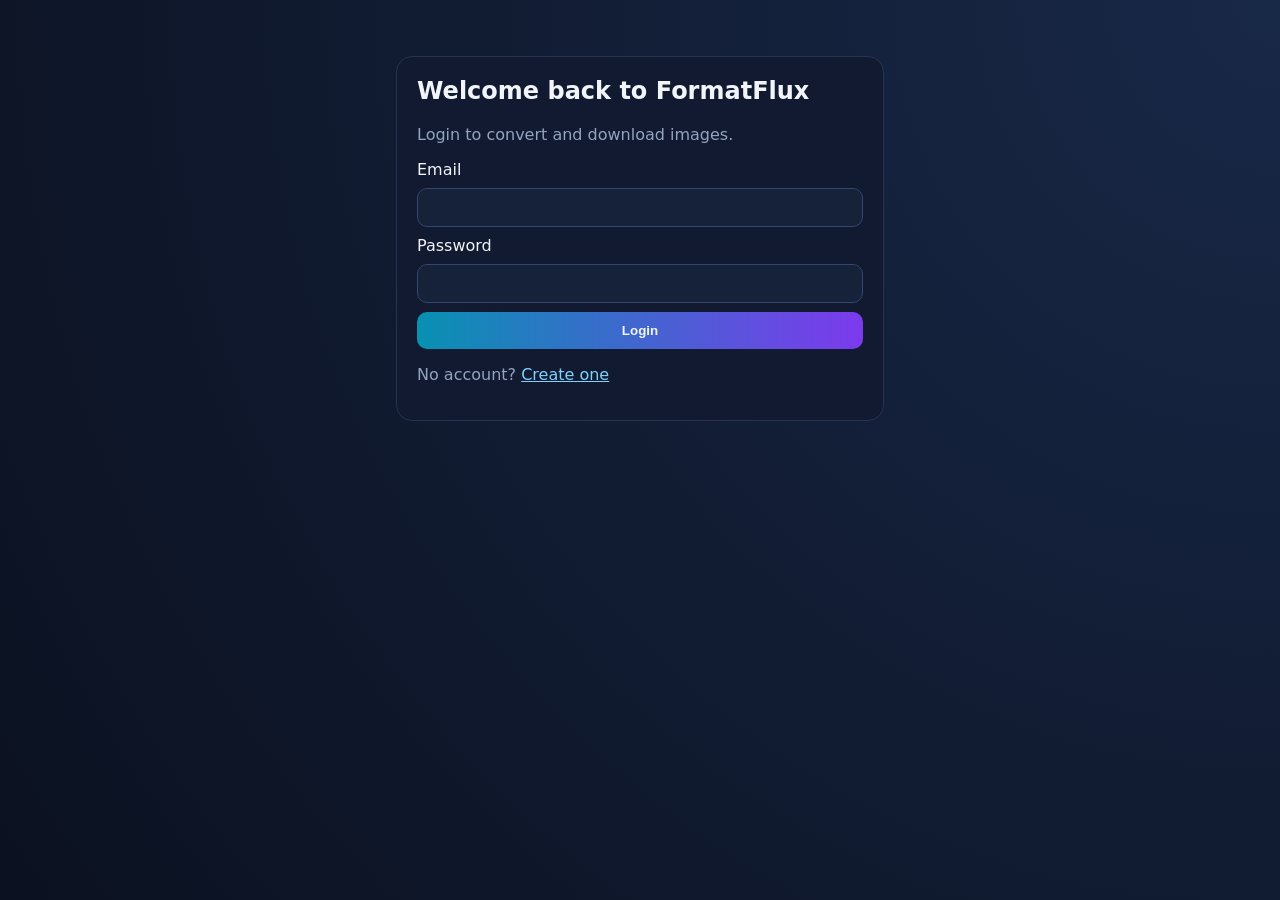
==== login.html @ 7fbb01ed "Add auth pages and expand image format conversion options" ====
<!DOCTYPE html>
<html lang="en">
<head>
  <meta charset="UTF-8" />
  <meta name="viewport" content="width=device-width, initial-scale=1.0" />
  <title>FormatFlux | Login</title>
  <link rel="stylesheet" href="style.css" />
</head>
<body>
  <main class="app auth-app">
    <section class="converter-card auth-card">
      <h1>Welcome back to FormatFlux</h1>
      <p class="status">Login to convert and download images.</p>
      <form id="loginForm" class="controls" autocomplete="on">
        <label for="email">Email</label>
        <input id="email" type="email" required />
        <label for="password">Password</label>
        <input id="password" type="password" required />
        <button type="submit">Login</button>
      </form>
      <p id="loginStatus" class="status"></p>
      <p class="status">No account? <a href="register.html">Create one</a></p>
    </section>
  </main>
  <script src="auth.js"></script>
  <script>
    if (FormatFluxAuth.getSession()) window.location.href = 'index.html';

    document.getElementById('loginForm').addEventListener('submit', (e) => {
      e.preventDefault();
      const email = document.getElementById('email').value.trim().toLowerCase();
      const password = document.getElementById('password').value;
      const users = FormatFluxAuth.getUsers();
      const match = users.find((u) => u.email === email && u.password === password);
      const status = document.getElementById('loginStatus');

      if (!match) {
        status.textContent = 'Invalid email or password.';
        return;
      }

      FormatFluxAuth.setSession(email);
      window.location.href = 'index.html';
    });
  </script>
</body>
</html>
---- style.css ----
:root {
  color-scheme: dark;
  --bg: #0b1120;
  --bg-elev: #111a30;
  --text: #f1f5f9;
  --muted: #93a4bf;
  --brand-a: #22d3ee;
  --brand-b: #a78bfa;
}
* { box-sizing: border-box; }
body {
  margin: 0;
  font-family: Inter, system-ui, -apple-system, Segoe UI, Roboto, sans-serif;
  background: radial-gradient(circle at top right, #182847, var(--bg));
  color: var(--text);
  min-height: 100vh;
}
.app { max-width: 840px; margin: 0 auto; padding: 2rem 1rem 3rem; }
.hero h1 { font-size: clamp(2rem, 3vw, 2.8rem); margin-bottom: .5rem; background: linear-gradient(90deg,var(--brand-a),var(--brand-b)); -webkit-background-clip: text; background-clip: text; color: transparent; }
.hero p { color: var(--muted); margin-top: 0; }
.logout { max-width: 140px; }
.converter-card { margin-top: 1.5rem; background: color-mix(in srgb, var(--bg-elev), transparent 10%); border: 1px solid #273451; border-radius: 16px; padding: 1.25rem; }
.file-upload { display:inline-block; background:#1f2b4a; border:1px dashed #4b628f; border-radius:12px; padding:.9rem 1.2rem; cursor:pointer; margin-bottom:1rem; }
.file-upload input { display:none; }
.controls { display:grid; grid-template-columns: 1fr; gap:.55rem; }
select, button, input[type="range"], input { width:100%; }
select, button, input { padding:.7rem; border-radius:10px; border:1px solid #33466f; background:#16213a; color:var(--text); }
button { background: linear-gradient(90deg,#0891b2,#7c3aed); border:none; font-weight:700; cursor:pointer; }
button:disabled { opacity:.45; cursor:not-allowed; }
.status { color: var(--muted); }
.preview-wrap img { width:min(100%,480px); border-radius:10px; border:1px solid #33466f; }
.hidden { display:none; }
.auth-app { max-width: 520px; }
.auth-card h1 { margin-top: 0; }
a { color: #7dd3fc; }
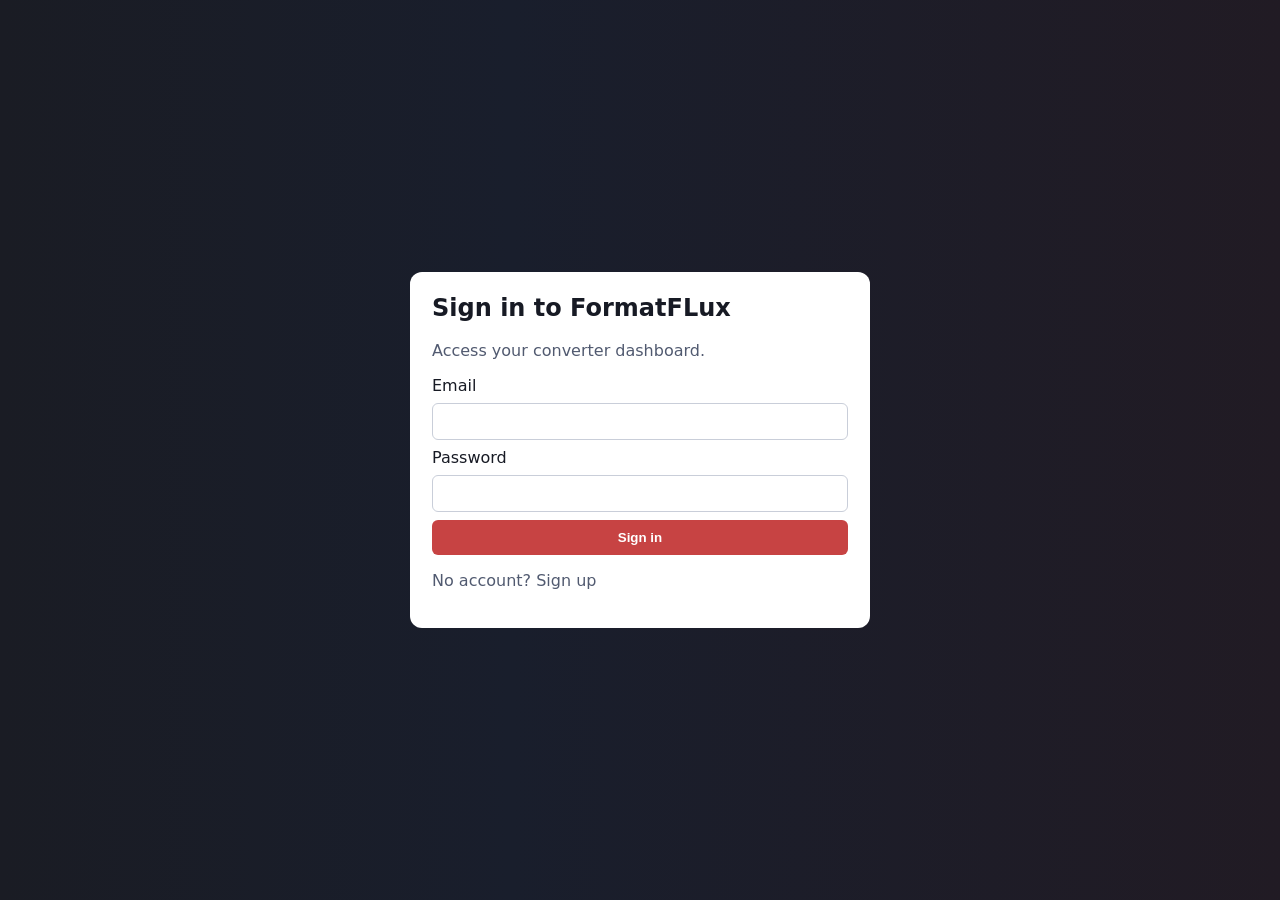
==== commit c9a55863: "Redesign FormatFlux UI to closely match provided references" ====
--- a/login.html
+++ b/login.html
@@ -6,26 +6,23 @@
   <title>FormatFlux | Login</title>
   <link rel="stylesheet" href="style.css" />
 </head>
-<body>
-  <main class="app auth-app">
-    <section class="converter-card auth-card">
-      <h1>Welcome back to FormatFlux</h1>
-      <p class="status">Login to convert and download images.</p>
-      <form id="loginForm" class="controls" autocomplete="on">
-        <label for="email">Email</label>
-        <input id="email" type="email" required />
-        <label for="password">Password</label>
-        <input id="password" type="password" required />
-        <button type="submit">Login</button>
-      </form>
-      <p id="loginStatus" class="status"></p>
-      <p class="status">No account? <a href="register.html">Create one</a></p>
-    </section>
-  </main>
+<body class="auth-page">
+  <section class="auth-card">
+    <h1>Sign in to FormatFLux</h1>
+    <p class="status">Access your converter dashboard.</p>
+    <form id="loginForm" class="options-row" autocomplete="on">
+      <label for="email">Email</label>
+      <input id="email" type="email" required />
+      <label for="password">Password</label>
+      <input id="password" type="password" required />
+      <button type="submit">Sign in</button>
+    </form>
+    <p id="loginStatus" class="status"></p>
+    <p class="status">No account? <a href="register.html">Sign up</a></p>
+  </section>
   <script src="auth.js"></script>
   <script>
     if (FormatFluxAuth.getSession()) window.location.href = 'index.html';
-
     document.getElementById('loginForm').addEventListener('submit', (e) => {
       e.preventDefault();
       const email = document.getElementById('email').value.trim().toLowerCase();
@@ -33,12 +30,7 @@
       const users = FormatFluxAuth.getUsers();
       const match = users.find((u) => u.email === email && u.password === password);
       const status = document.getElementById('loginStatus');
-
-      if (!match) {
-        status.textContent = 'Invalid email or password.';
-        return;
-      }
-
+      if (!match) return (status.textContent = 'Invalid email or password.');
       FormatFluxAuth.setSession(email);
       window.location.href = 'index.html';
     });
--- a/style.css
+++ b/style.css
@@ -1,35 +1,163 @@
 :root {
-  color-scheme: dark;
-  --bg: #0b1120;
-  --bg-elev: #111a30;
-  --text: #f1f5f9;
-  --muted: #93a4bf;
-  --brand-a: #22d3ee;
-  --brand-b: #a78bfa;
+  --bg-dark: #12151d;
+  --bg-dark-2: #1b1f2b;
+  --text: #f7f7f7;
+  --muted: #adb3c4;
+  --accent: #c74343;
+  --surface: #f2f2f4;
 }
+
 * { box-sizing: border-box; }
 body {
   margin: 0;
   font-family: Inter, system-ui, -apple-system, Segoe UI, Roboto, sans-serif;
-  background: radial-gradient(circle at top right, #182847, var(--bg));
   color: var(--text);
-  min-height: 100vh;
+  background: linear-gradient(90deg, #1a1c24, #191e2c 40%, #211b24);
 }
-.app { max-width: 840px; margin: 0 auto; padding: 2rem 1rem 3rem; }
-.hero h1 { font-size: clamp(2rem, 3vw, 2.8rem); margin-bottom: .5rem; background: linear-gradient(90deg,var(--brand-a),var(--brand-b)); -webkit-background-clip: text; background-clip: text; color: transparent; }
-.hero p { color: var(--muted); margin-top: 0; }
-.logout { max-width: 140px; }
-.converter-card { margin-top: 1.5rem; background: color-mix(in srgb, var(--bg-elev), transparent 10%); border: 1px solid #273451; border-radius: 16px; padding: 1.25rem; }
-.file-upload { display:inline-block; background:#1f2b4a; border:1px dashed #4b628f; border-radius:12px; padding:.9rem 1.2rem; cursor:pointer; margin-bottom:1rem; }
-.file-upload input { display:none; }
-.controls { display:grid; grid-template-columns: 1fr; gap:.55rem; }
-select, button, input[type="range"], input { width:100%; }
-select, button, input { padding:.7rem; border-radius:10px; border:1px solid #33466f; background:#16213a; color:var(--text); }
-button { background: linear-gradient(90deg,#0891b2,#7c3aed); border:none; font-weight:700; cursor:pointer; }
-button:disabled { opacity:.45; cursor:not-allowed; }
-.status { color: var(--muted); }
-.preview-wrap img { width:min(100%,480px); border-radius:10px; border:1px solid #33466f; }
-.hidden { display:none; }
-.auth-app { max-width: 520px; }
+
+a { color: inherit; text-decoration: none; }
+
+.topbar {
+  display: flex;
+  align-items: center;
+  justify-content: space-between;
+  padding: 16px 28px;
+}
+.brand { font-size: 38px; font-weight: 800; letter-spacing: .3px; }
+.nav, .auth-links { display: flex; gap: 18px; align-items: center; }
+.nav a, .ghost-link { color: #dde2ee; }
+.solid-link {
+  background: var(--accent);
+  padding: 10px 14px;
+  border-radius: 4px;
+}
+.ghost-link {
+  background: transparent;
+  border: 0;
+  font: inherit;
+  cursor: pointer;
+}
+
+.hero {
+  display: flex;
+  justify-content: space-between;
+  gap: 24px;
+  padding: 20px 28px 80px;
+}
+.hero-left h1 { font-size: 72px; margin: 0 0 14px; }
+.hero-left p {
+  max-width: 660px;
+  line-height: 1.45;
+  font-size: 35px;
+  color: #d7dbe8;
+}
+.hero-right {
+  display: flex;
+  align-items: center;
+  gap: 14px;
+  margin-right: 8px;
+}
+.format-box {
+  width: 160px;
+  height: 160px;
+  border-radius: 16px;
+  border: 1px solid #454a5e;
+  background: linear-gradient(180deg, #2a2f3d, #232733);
+  display: grid;
+  place-items: center;
+  text-align: center;
+}
+.format-box.active { border-color: #8d3b45; box-shadow: 0 0 26px rgba(199,67,67,.3); }
+.file-icon { font-size: 30px; }
+.fmt { margin-top: 6px; font-weight: 700; letter-spacing: 1px; }
+.to { color: #d0d5e3; font-size: 14px; }
+
+.content-wrap {
+  background: #ececef;
+  color: #151823;
+  padding: 0 28px 40px;
+}
+.upload-card {
+  max-width: 840px;
+  margin: -46px auto 24px;
+  background: #fff;
+  border-radius: 12px;
+  box-shadow: 0 5px 14px rgba(15,18,31,.18);
+  padding: 24px;
+}
+.upload-drop {
+  border: 2px dashed #d8dae2;
+  border-radius: 10px;
+  display: grid;
+  justify-items: center;
+  padding: 28px 16px;
+  cursor: pointer;
+}
+.upload-drop input { display: none; }
+.upload-icon { color: var(--accent); font-size: 32px; }
+.upload-drop h2 { margin: 12px 0 4px; font-size: 28px; }
+.upload-drop p { margin: 0 0 14px; color: #6b7285; }
+.select-btn {
+  background: var(--accent);
+  color: #fff;
+  padding: 11px 18px;
+  border-radius: 4px;
+  font-weight: 600;
+}
+.options-row {
+  margin-top: 16px;
+  display: grid;
+  grid-template-columns: 1fr;
+  gap: 8px;
+}
+select, input, button {
+  width: 100%;
+  padding: 10px;
+  border-radius: 6px;
+  border: 1px solid #c9ced9;
+}
+button { background: var(--accent); color: #fff; border: 0; font-weight: 700; }
+button:disabled { opacity: .55; }
+.status { color: #59607a; }
+.preview-wrap img { width: min(100%, 420px); border-radius: 10px; border: 1px solid #d5d9e4; }
+.hidden { display: none; }
+
+.available-converters {
+  max-width: 1120px;
+  margin: 0 auto;
+  border: 1px solid #d8dae2;
+  border-radius: 6px;
+  padding: 16px;
+  background: #f0f1f4;
+}
+.eyebrow { color: #9da4b7; letter-spacing: 3px; font-size: 12px; font-weight: 700; }
+.tags {
+  display: flex;
+  flex-wrap: wrap;
+  gap: 8px;
+  margin-top: 12px;
+}
+.tags span {
+  background: #fff;
+  border: 1px solid #d2d6df;
+  border-radius: 3px;
+  font-size: 13px;
+  padding: 6px 10px;
+}
+
+.auth-page { min-height: 100vh; display:grid; place-items:center; }
+.auth-card {
+  width: min(460px, 92vw);
+  background: #fff;
+  color: #171a24;
+  border-radius: 12px;
+  padding: 22px;
+}
 .auth-card h1 { margin-top: 0; }
-a { color: #7dd3fc; }
+.auth-card .status { color: #515a70; }
+
+@media (max-width: 980px) {
+  .hero { flex-direction: column; }
+  .hero-left h1 { font-size: 48px; }
+  .hero-left p { font-size: 24px; }
+}
